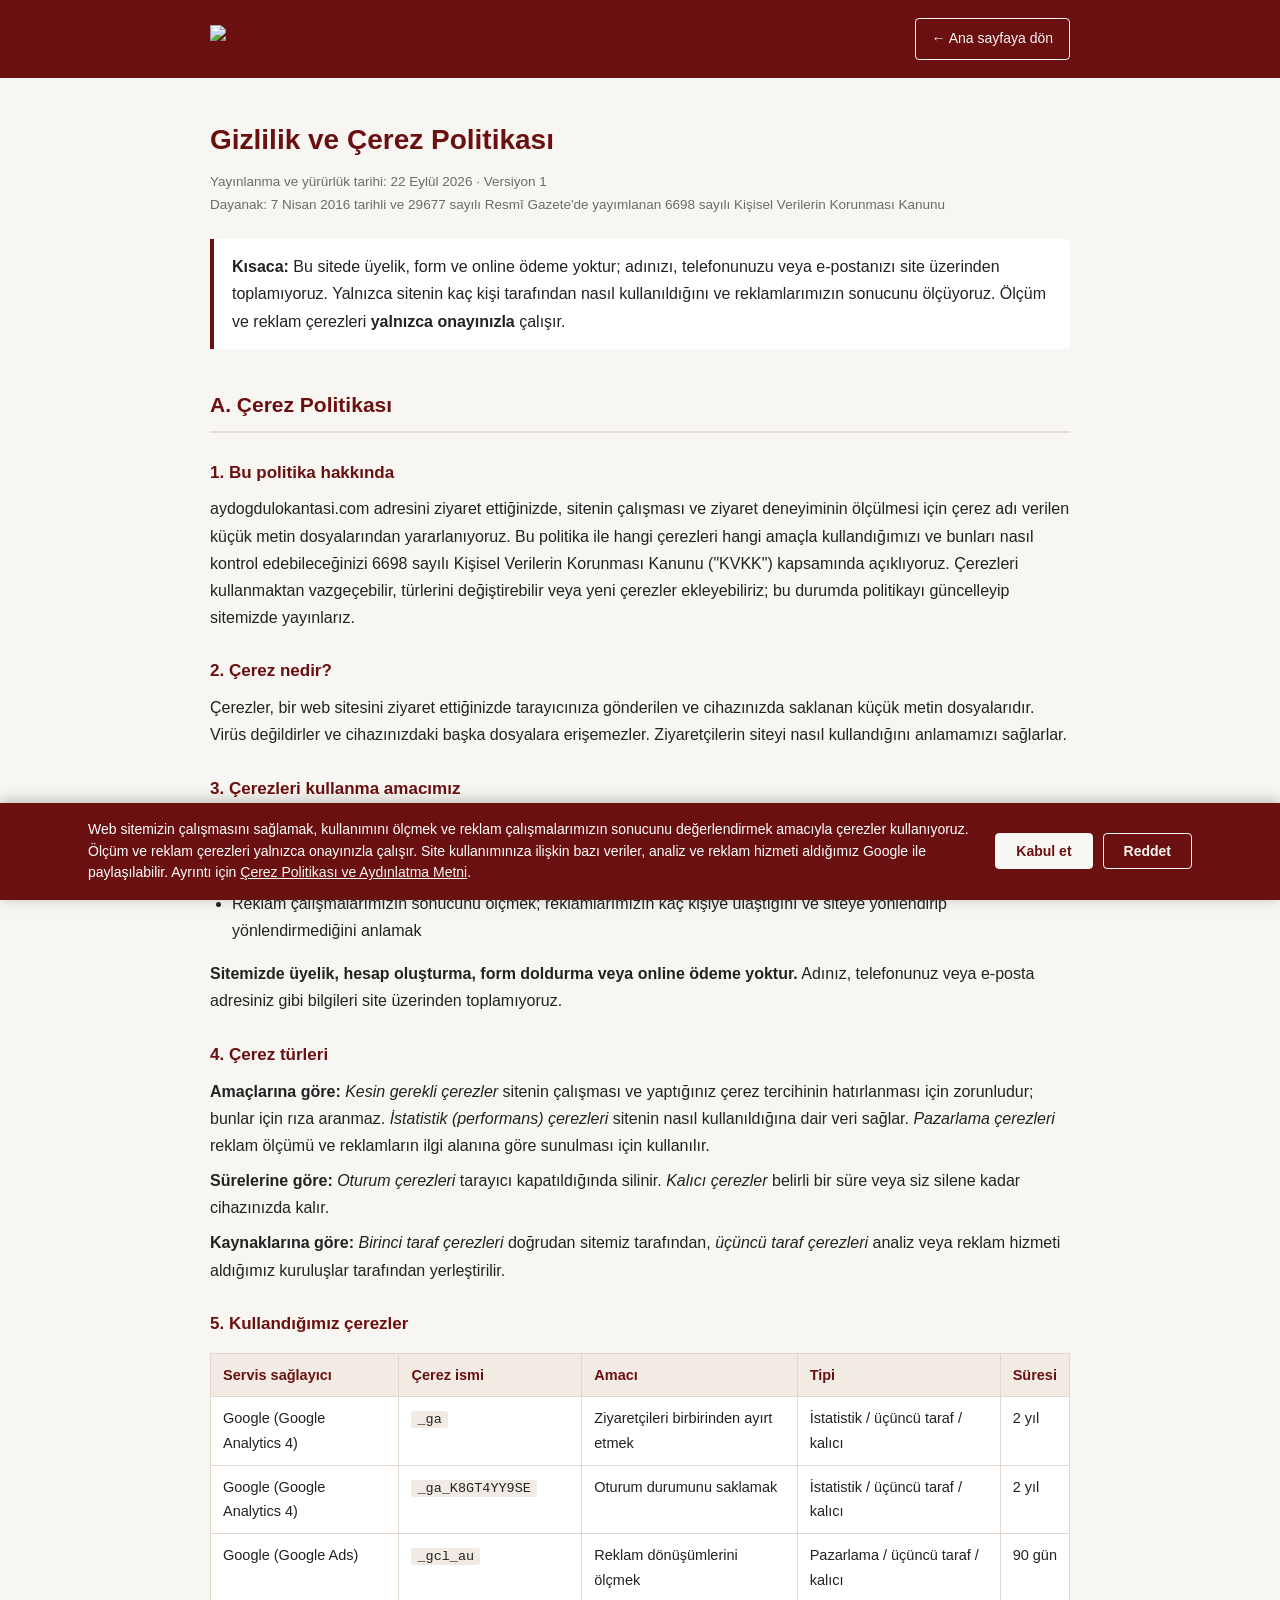
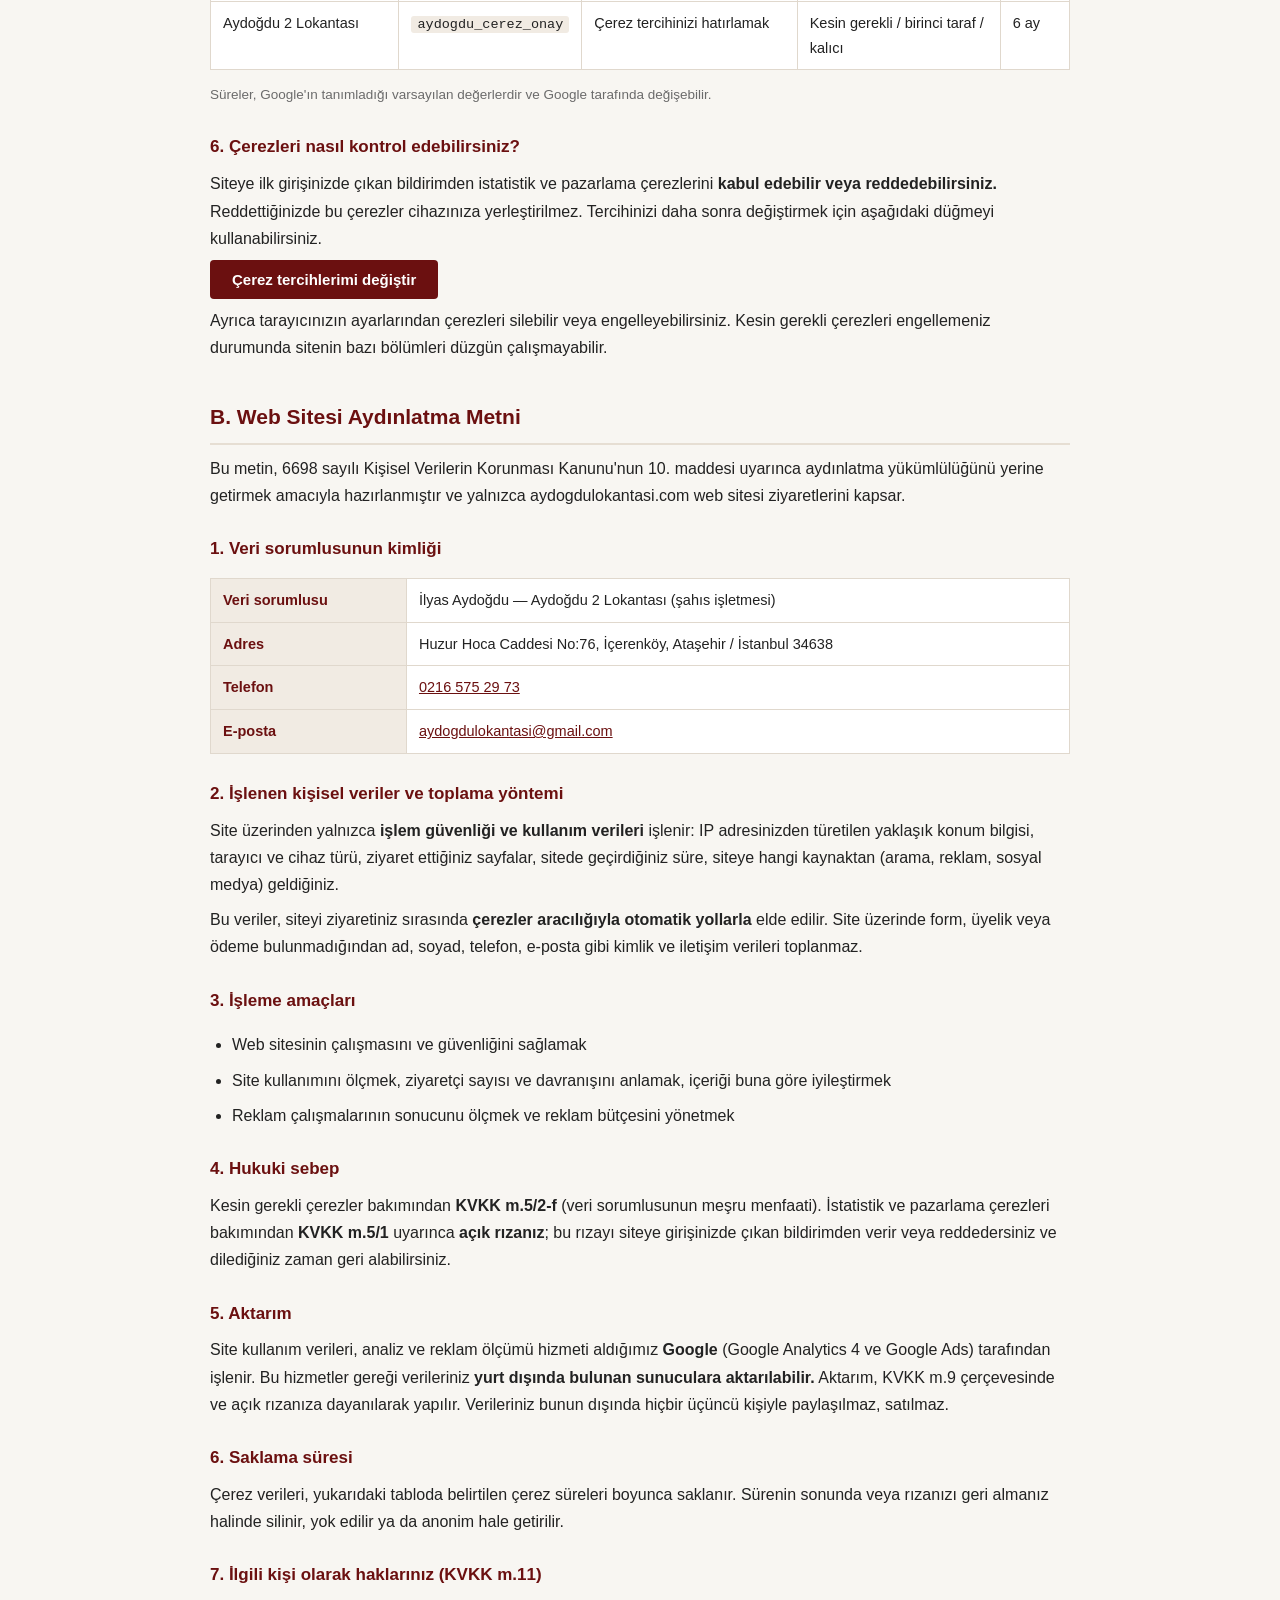
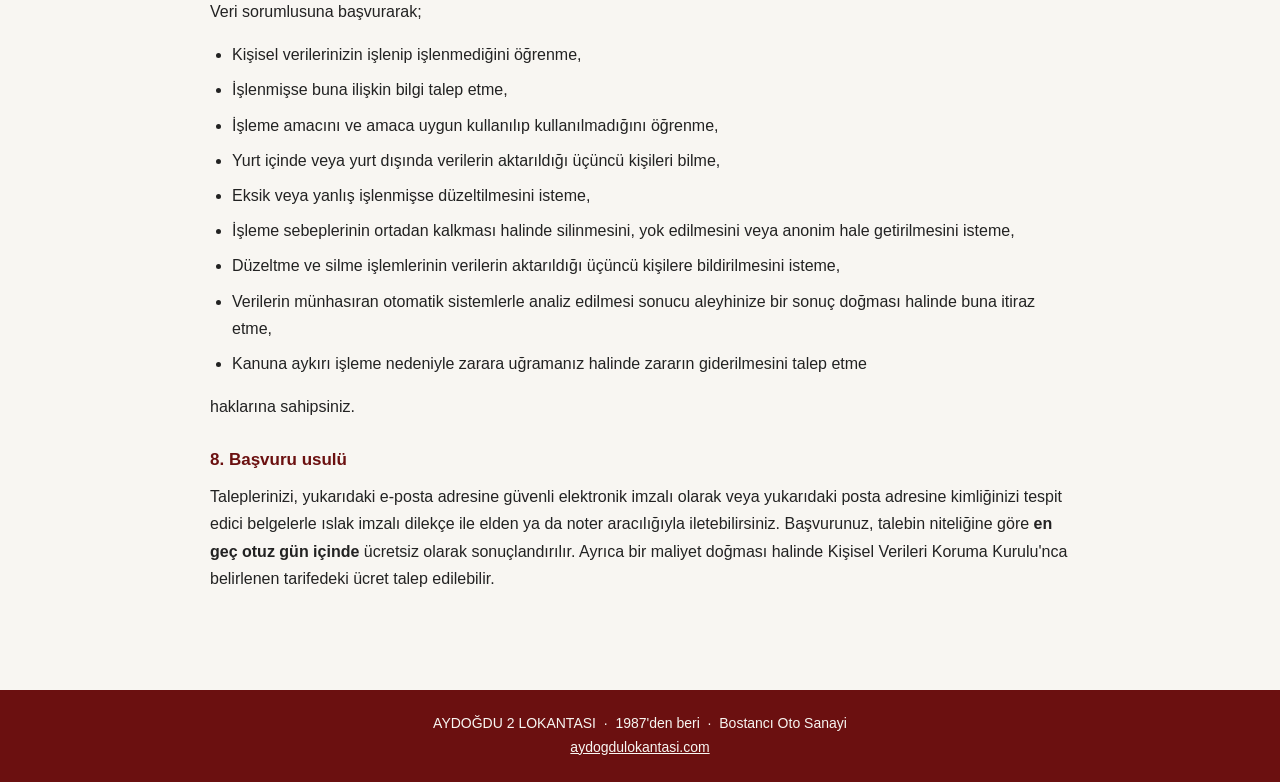
==== gizlilik.html @ 42e8e6c6 "Add files via upload" ====
<!DOCTYPE html>
<html lang="tr">
  <head>
    <!-- Google tag (gtag.js) + Consent Mode — onay gelmeden ölçüm/reklam depolaması KAPALI -->
    <script>
      window.dataLayer = window.dataLayer || [];
      function gtag(){dataLayer.push(arguments);}
      gtag('consent', 'default', {
        'ad_storage': 'denied',
        'ad_user_data': 'denied',
        'ad_personalization': 'denied',
        'analytics_storage': 'denied',
        'wait_for_update': 500
      });
      (function () {
        try {
          var m = document.cookie.match(/(?:^|;\s*)aydogdu_cerez_onay=([^;]*)/);
          if (m && decodeURIComponent(m[1]) === 'kabul') {
            gtag('consent', 'update', {
              'ad_storage': 'granted',
              'ad_user_data': 'granted',
              'ad_personalization': 'granted',
              'analytics_storage': 'granted'
            });
          }
        } catch (e) {}
      })();
      gtag('js', new Date());
      gtag('config', 'G-K8GT4YY9SE');
      gtag('config', 'AW-18216938698');
    </script>
    <script async src="https://www.googletagmanager.com/gtag/js?id=G-K8GT4YY9SE"></script>
    <meta charset="utf-8" />
    <meta name="viewport" content="width=device-width, initial-scale=1" />
    <link rel="icon" type="image/png" href="./assets/images/logo.png">
    <title>Gizlilik ve Çerez Politikası | AYDOĞDU LOKANTASI</title>
    <meta name="description" content="Aydoğdu 2 Lokantası web sitesi gizlilik, çerez politikası ve KVKK aydınlatma metni." />
    <meta name="robots" content="index, follow" />
    <style>
      :root{--bordo:#6B1010;--krem:#F8F6F2}
      *{box-sizing:border-box}
      body{margin:0;background:var(--krem);color:#222;
        font-family:-apple-system,BlinkMacSystemFont,"Segoe UI",Roboto,Arial,sans-serif;
        line-height:1.7;font-size:16px}
      header{background:var(--bordo);padding:18px 0}
      header .ic{max-width:900px;margin:0 auto;padding:0 20px;display:flex;align-items:center;
        justify-content:space-between;gap:16px;flex-wrap:wrap}
      header img{height:56px;width:auto}
      header a.geri{color:var(--krem);text-decoration:none;font-size:14px;border:1px solid var(--krem);
        border-radius:4px;padding:8px 16px}
      main{max-width:900px;margin:0 auto;padding:28px 20px 90px}
      h1{color:var(--bordo);font-size:28px;margin:10px 0 6px}
      h2{color:var(--bordo);font-size:21px;margin:38px 0 10px;border-bottom:2px solid #e6ded3;
        padding-bottom:8px}
      h3{color:var(--bordo);font-size:17px;margin:26px 0 6px}
      p,li{margin:8px 0}
      ul{padding-left:22px}
      a{color:var(--bordo)}
      .tarih{font-size:13.5px;color:#6b6b6b;margin-bottom:22px}
      .ozet{background:#fff;border-left:4px solid var(--bordo);padding:14px 18px;margin:22px 0;
        border-radius:0 4px 4px 0}
      .kucuk{font-size:13.5px;color:#6b6b6b}
      .tablo-sar{overflow-x:auto;margin:14px 0}
      table{border-collapse:collapse;width:100%;background:#fff;font-size:14.5px;min-width:520px}
      th,td{border:1px solid #e0d8cd;padding:9px 12px;text-align:left;vertical-align:top}
      th{background:#f1ebe3;color:var(--bordo);font-weight:600;white-space:nowrap}
      code{background:#f1ebe3;padding:1px 6px;border-radius:3px;font-size:13.5px}
      .tercih-btn{background:var(--bordo);color:#fff;border:0;border-radius:4px;padding:11px 22px;
        font-size:15px;font-weight:600;cursor:pointer}
      footer{background:var(--bordo);color:var(--krem);text-align:center;padding:22px 20px;font-size:14px}
      footer a{color:var(--krem)}
    </style>
  </head>
  <body>
    <header>
      <div class="ic">
        <a href="./index.html"><img src="./assets/images/logo.png" alt="AYDOĞDU LOKANTASI"></a>
        <a class="geri" href="./index.html">&larr; Ana sayfaya dön</a>
      </div>
    </header>
    <main>

      <h1>Gizlilik ve Çerez Politikası</h1>
      <p class="tarih">Yayınlanma ve yürürlük tarihi: 22 Eylül 2026 · Versiyon 1<br>
      Dayanak: 7 Nisan 2016 tarihli ve 29677 sayılı Resmî Gazete'de yayımlanan 6698 sayılı Kişisel Verilerin Korunması Kanunu</p>

      <div class="ozet">
        <b>Kısaca:</b> Bu sitede üyelik, form ve online ödeme yoktur; adınızı, telefonunuzu veya
        e-postanızı site üzerinden toplamıyoruz. Yalnızca sitenin kaç kişi tarafından nasıl kullanıldığını
        ve reklamlarımızın sonucunu ölçüyoruz. Ölçüm ve reklam çerezleri <b>yalnızca onayınızla</b> çalışır.
      </div>

      <h2>A. Çerez Politikası</h2>

      <h3>1. Bu politika hakkında</h3>
      <p>aydogdulokantasi.com adresini ziyaret ettiğinizde, sitenin çalışması ve ziyaret deneyiminin
      ölçülmesi için çerez adı verilen küçük metin dosyalarından yararlanıyoruz. Bu politika ile hangi
      çerezleri hangi amaçla kullandığımızı ve bunları nasıl kontrol edebileceğinizi 6698 sayılı Kişisel
      Verilerin Korunması Kanunu ("KVKK") kapsamında açıklıyoruz. Çerezleri kullanmaktan vazgeçebilir,
      türlerini değiştirebilir veya yeni çerezler ekleyebiliriz; bu durumda politikayı güncelleyip
      sitemizde yayınlarız.</p>

      <h3>2. Çerez nedir?</h3>
      <p>Çerezler, bir web sitesini ziyaret ettiğinizde tarayıcınıza gönderilen ve cihazınızda saklanan
      küçük metin dosyalarıdır. Virüs değildirler ve cihazınızdaki başka dosyalara erişemezler.
      Ziyaretçilerin siteyi nasıl kullandığını anlamamızı sağlarlar.</p>

      <h3>3. Çerezleri kullanma amacımız</h3>
      <ul>
        <li>Sitenin temel işlevlerinin çalışmasını sağlamak</li>
        <li>Siteyi kaç kişinin ziyaret ettiğini, hangi sayfaların görüntülendiğini ve ziyaretçilerin
            siteye nereden geldiğini ölçmek</li>
        <li>Reklam çalışmalarımızın sonucunu ölçmek; reklamlarımızın kaç kişiye ulaştığını ve siteye
            yönlendirip yönlendirmediğini anlamak</li>
      </ul>
      <p><b>Sitemizde üyelik, hesap oluşturma, form doldurma veya online ödeme yoktur.</b> Adınız,
      telefonunuz veya e-posta adresiniz gibi bilgileri site üzerinden toplamıyoruz.</p>

      <h3>4. Çerez türleri</h3>
      <p><b>Amaçlarına göre:</b> <i>Kesin gerekli çerezler</i> sitenin çalışması ve yaptığınız çerez
      tercihinin hatırlanması için zorunludur; bunlar için rıza aranmaz. <i>İstatistik (performans)
      çerezleri</i> sitenin nasıl kullanıldığına dair veri sağlar. <i>Pazarlama çerezleri</i> reklam ölçümü
      ve reklamların ilgi alanına göre sunulması için kullanılır.</p>
      <p><b>Sürelerine göre:</b> <i>Oturum çerezleri</i> tarayıcı kapatıldığında silinir. <i>Kalıcı
      çerezler</i> belirli bir süre veya siz silene kadar cihazınızda kalır.</p>
      <p><b>Kaynaklarına göre:</b> <i>Birinci taraf çerezleri</i> doğrudan sitemiz tarafından,
      <i>üçüncü taraf çerezleri</i> analiz veya reklam hizmeti aldığımız kuruluşlar tarafından yerleştirilir.</p>

      <h3>5. Kullandığımız çerezler</h3>
      <div class="tablo-sar">
      <table>
        <thead><tr><th>Servis sağlayıcı</th><th>Çerez ismi</th><th>Amacı</th><th>Tipi</th><th>Süresi</th></tr></thead>
        <tbody>
          <tr><td>Google (Google Analytics 4)</td><td><code>_ga</code></td><td>Ziyaretçileri birbirinden ayırt etmek</td><td>İstatistik / üçüncü taraf / kalıcı</td><td>2 yıl</td></tr>
          <tr><td>Google (Google Analytics 4)</td><td><code>_ga_K8GT4YY9SE</code></td><td>Oturum durumunu saklamak</td><td>İstatistik / üçüncü taraf / kalıcı</td><td>2 yıl</td></tr>
          <tr><td>Google (Google Ads)</td><td><code>_gcl_au</code></td><td>Reklam dönüşümlerini ölçmek</td><td>Pazarlama / üçüncü taraf / kalıcı</td><td>90 gün</td></tr>
          <tr><td>Aydoğdu 2 Lokantası</td><td><code>aydogdu_cerez_onay</code></td><td>Çerez tercihinizi hatırlamak</td><td>Kesin gerekli / birinci taraf / kalıcı</td><td>6 ay</td></tr>
        </tbody>
      </table>
      </div>
      <p class="kucuk">Süreler, Google'ın tanımladığı varsayılan değerlerdir ve Google tarafında değişebilir.</p>

      <h3>6. Çerezleri nasıl kontrol edebilirsiniz?</h3>
      <p>Siteye ilk girişinizde çıkan bildirimden istatistik ve pazarlama çerezlerini <b>kabul edebilir veya
      reddedebilirsiniz.</b> Reddettiğinizde bu çerezler cihazınıza yerleştirilmez. Tercihinizi daha sonra
      değiştirmek için aşağıdaki düğmeyi kullanabilirsiniz.</p>
      <p><button type="button" class="tercih-btn" onclick="if(window.cerezTercihiSifirla){cerezTercihiSifirla();}">Çerez tercihlerimi değiştir</button></p>
      <p>Ayrıca tarayıcınızın ayarlarından çerezleri silebilir veya engelleyebilirsiniz. Kesin gerekli
      çerezleri engellemeniz durumunda sitenin bazı bölümleri düzgün çalışmayabilir.</p>

      <h2>B. Web Sitesi Aydınlatma Metni</h2>
      <p>Bu metin, 6698 sayılı Kişisel Verilerin Korunması Kanunu'nun 10. maddesi uyarınca aydınlatma
      yükümlülüğünü yerine getirmek amacıyla hazırlanmıştır ve yalnızca aydogdulokantasi.com web sitesi
      ziyaretlerini kapsar.</p>

      <h3>1. Veri sorumlusunun kimliği</h3>
      <div class="tablo-sar">
      <table>
        <tbody>
          <tr><th>Veri sorumlusu</th><td>İlyas Aydoğdu — Aydoğdu 2 Lokantası (şahıs işletmesi)</td></tr>
          <tr><th>Adres</th><td>Huzur Hoca Caddesi No:76, İçerenköy, Ataşehir / İstanbul 34638</td></tr>
          <tr><th>Telefon</th><td><a href="tel:+902165752973">0216 575 29 73</a></td></tr>
          <tr><th>E-posta</th><td><a href="mailto:aydogdulokantasi@gmail.com">aydogdulokantasi@gmail.com</a></td></tr>
        </tbody>
      </table>
      </div>

      <h3>2. İşlenen kişisel veriler ve toplama yöntemi</h3>
      <p>Site üzerinden yalnızca <b>işlem güvenliği ve kullanım verileri</b> işlenir: IP adresinizden
      türetilen yaklaşık konum bilgisi, tarayıcı ve cihaz türü, ziyaret ettiğiniz sayfalar, sitede
      geçirdiğiniz süre, siteye hangi kaynaktan (arama, reklam, sosyal medya) geldiğiniz.</p>
      <p>Bu veriler, siteyi ziyaretiniz sırasında <b>çerezler aracılığıyla otomatik yollarla</b> elde edilir.
      Site üzerinde form, üyelik veya ödeme bulunmadığından ad, soyad, telefon, e-posta gibi kimlik ve
      iletişim verileri toplanmaz.</p>

      <h3>3. İşleme amaçları</h3>
      <ul>
        <li>Web sitesinin çalışmasını ve güvenliğini sağlamak</li>
        <li>Site kullanımını ölçmek, ziyaretçi sayısı ve davranışını anlamak, içeriği buna göre iyileştirmek</li>
        <li>Reklam çalışmalarının sonucunu ölçmek ve reklam bütçesini yönetmek</li>
      </ul>

      <h3>4. Hukuki sebep</h3>
      <p>Kesin gerekli çerezler bakımından <b>KVKK m.5/2-f</b> (veri sorumlusunun meşru menfaati).
      İstatistik ve pazarlama çerezleri bakımından <b>KVKK m.5/1</b> uyarınca <b>açık rızanız</b>; bu rızayı
      siteye girişinizde çıkan bildirimden verir veya reddedersiniz ve dilediğiniz zaman geri alabilirsiniz.</p>

      <h3>5. Aktarım</h3>
      <p>Site kullanım verileri, analiz ve reklam ölçümü hizmeti aldığımız <b>Google</b> (Google Analytics 4
      ve Google Ads) tarafından işlenir. Bu hizmetler gereği verileriniz <b>yurt dışında bulunan sunuculara
      aktarılabilir.</b> Aktarım, KVKK m.9 çerçevesinde ve açık rızanıza dayanılarak yapılır. Verileriniz
      bunun dışında hiçbir üçüncü kişiyle paylaşılmaz, satılmaz.</p>

      <h3>6. Saklama süresi</h3>
      <p>Çerez verileri, yukarıdaki tabloda belirtilen çerez süreleri boyunca saklanır. Sürenin sonunda
      veya rızanızı geri almanız halinde silinir, yok edilir ya da anonim hale getirilir.</p>

      <h3>7. İlgili kişi olarak haklarınız (KVKK m.11)</h3>
      <p>Veri sorumlusuna başvurarak;</p>
      <ul>
        <li>Kişisel verilerinizin işlenip işlenmediğini öğrenme,</li>
        <li>İşlenmişse buna ilişkin bilgi talep etme,</li>
        <li>İşleme amacını ve amaca uygun kullanılıp kullanılmadığını öğrenme,</li>
        <li>Yurt içinde veya yurt dışında verilerin aktarıldığı üçüncü kişileri bilme,</li>
        <li>Eksik veya yanlış işlenmişse düzeltilmesini isteme,</li>
        <li>İşleme sebeplerinin ortadan kalkması halinde silinmesini, yok edilmesini veya anonim hale
            getirilmesini isteme,</li>
        <li>Düzeltme ve silme işlemlerinin verilerin aktarıldığı üçüncü kişilere bildirilmesini isteme,</li>
        <li>Verilerin münhasıran otomatik sistemlerle analiz edilmesi sonucu aleyhinize bir sonuç doğması
            halinde buna itiraz etme,</li>
        <li>Kanuna aykırı işleme nedeniyle zarara uğramanız halinde zararın giderilmesini talep etme</li>
      </ul>
      <p>haklarına sahipsiniz.</p>

      <h3>8. Başvuru usulü</h3>
      <p>Taleplerinizi, yukarıdaki e-posta adresine güvenli elektronik imzalı olarak veya yukarıdaki posta
      adresine kimliğinizi tespit edici belgelerle ıslak imzalı dilekçe ile elden ya da noter aracılığıyla
      iletebilirsiniz. Başvurunuz, talebin niteliğine göre <b>en geç otuz gün içinde</b> ücretsiz olarak
      sonuçlandırılır. Ayrıca bir maliyet doğması halinde Kişisel Verileri Koruma Kurulu'nca belirlenen
      tarifedeki ücret talep edilebilir.</p>
    </main>
    <footer>
      <p style="margin:0">AYDOĞDU 2 LOKANTASI &nbsp;·&nbsp; 1987'den beri &nbsp;·&nbsp; Bostancı Oto Sanayi<br>
      <a href="./index.html">aydogdulokantasi.com</a></p>
    </footer>
    <!-- Çerez bildirimi bandı -->
    <div id="cerez-bant" role="dialog" aria-live="polite" aria-label="Çerez bildirimi" hidden>
      <div class="cerez-ic">
        <p class="cerez-metin">
          Web sitemizin çalışmasını sağlamak, kullanımını ölçmek ve reklam çalışmalarımızın sonucunu
          değerlendirmek amacıyla çerezler kullanıyoruz. Ölçüm ve reklam çerezleri yalnızca onayınızla
          çalışır. Site kullanımınıza ilişkin bazı veriler, analiz ve reklam hizmeti aldığımız Google ile
          paylaşılabilir. Ayrıntı için <a href="#">Çerez Politikası ve Aydınlatma Metni</a>.
        </p>
        <div class="cerez-dugmeler">
          <button type="button" id="cerez-kabul" class="cerez-btn cerez-btn-kabul">Kabul et</button>
          <button type="button" id="cerez-ret" class="cerez-btn cerez-btn-ret">Reddet</button>
        </div>
      </div>
    </div>
    <style>
      #cerez-bant{position:fixed;left:0;right:0;bottom:0;z-index:9999;background:#6B1010;color:#fff;
        box-shadow:0 -2px 14px rgba(0,0,0,.25);font-size:14px;line-height:1.55}
      #cerez-bant .cerez-ic{max-width:1140px;margin:0 auto;padding:16px 18px;display:flex;gap:18px;
        align-items:center;flex-wrap:wrap}
      #cerez-bant .cerez-metin{margin:0;flex:1 1 420px}
      #cerez-bant a{color:#F8F6F2;text-decoration:underline}
      #cerez-bant .cerez-dugmeler{display:flex;gap:10px;flex:0 0 auto}
      #cerez-bant .cerez-btn{border:1px solid #F8F6F2;border-radius:4px;padding:9px 20px;font-size:14px;
        font-weight:600;cursor:pointer;white-space:nowrap}
      #cerez-bant .cerez-btn-kabul{background:#F8F6F2;color:#6B1010}
      #cerez-bant .cerez-btn-ret{background:transparent;color:#F8F6F2}
      @media (max-width:575px){#cerez-bant .cerez-dugmeler{width:100%}#cerez-bant .cerez-btn{flex:1}}
    </style>
    <script>
      (function () {
        var AD = 'aydogdu_cerez_onay', GUN = 180;
        function oku() {
          var m = document.cookie.match(/(?:^|;\s*)aydogdu_cerez_onay=([^;]*)/);
          return m ? decodeURIComponent(m[1]) : null;
        }
        function yaz(v) {
          var d = new Date(); d.setTime(d.getTime() + GUN * 864e5);
          document.cookie = AD + '=' + encodeURIComponent(v) + '; expires=' + d.toUTCString() +
            '; path=/; SameSite=Lax';
        }
        var bant = document.getElementById('cerez-bant');
        if (!bant) return;
        if (!oku()) bant.hidden = false;
        var kabul = document.getElementById('cerez-kabul');
        var ret = document.getElementById('cerez-ret');
        if (kabul) kabul.addEventListener('click', function () {
          yaz('kabul');
          if (typeof gtag === 'function') {
            gtag('consent', 'update', {
              'ad_storage': 'granted', 'ad_user_data': 'granted',
              'ad_personalization': 'granted', 'analytics_storage': 'granted'
            });
          }
          bant.hidden = true;
        });
        if (ret) ret.addEventListener('click', function () { yaz('ret'); bant.hidden = true; });
        window.cerezTercihiSifirla = function () {
          document.cookie = AD + '=; expires=Thu, 01 Jan 1970 00:00:00 GMT; path=/';
          location.reload();
        };
      })();
    </script>
  </body>
</html>
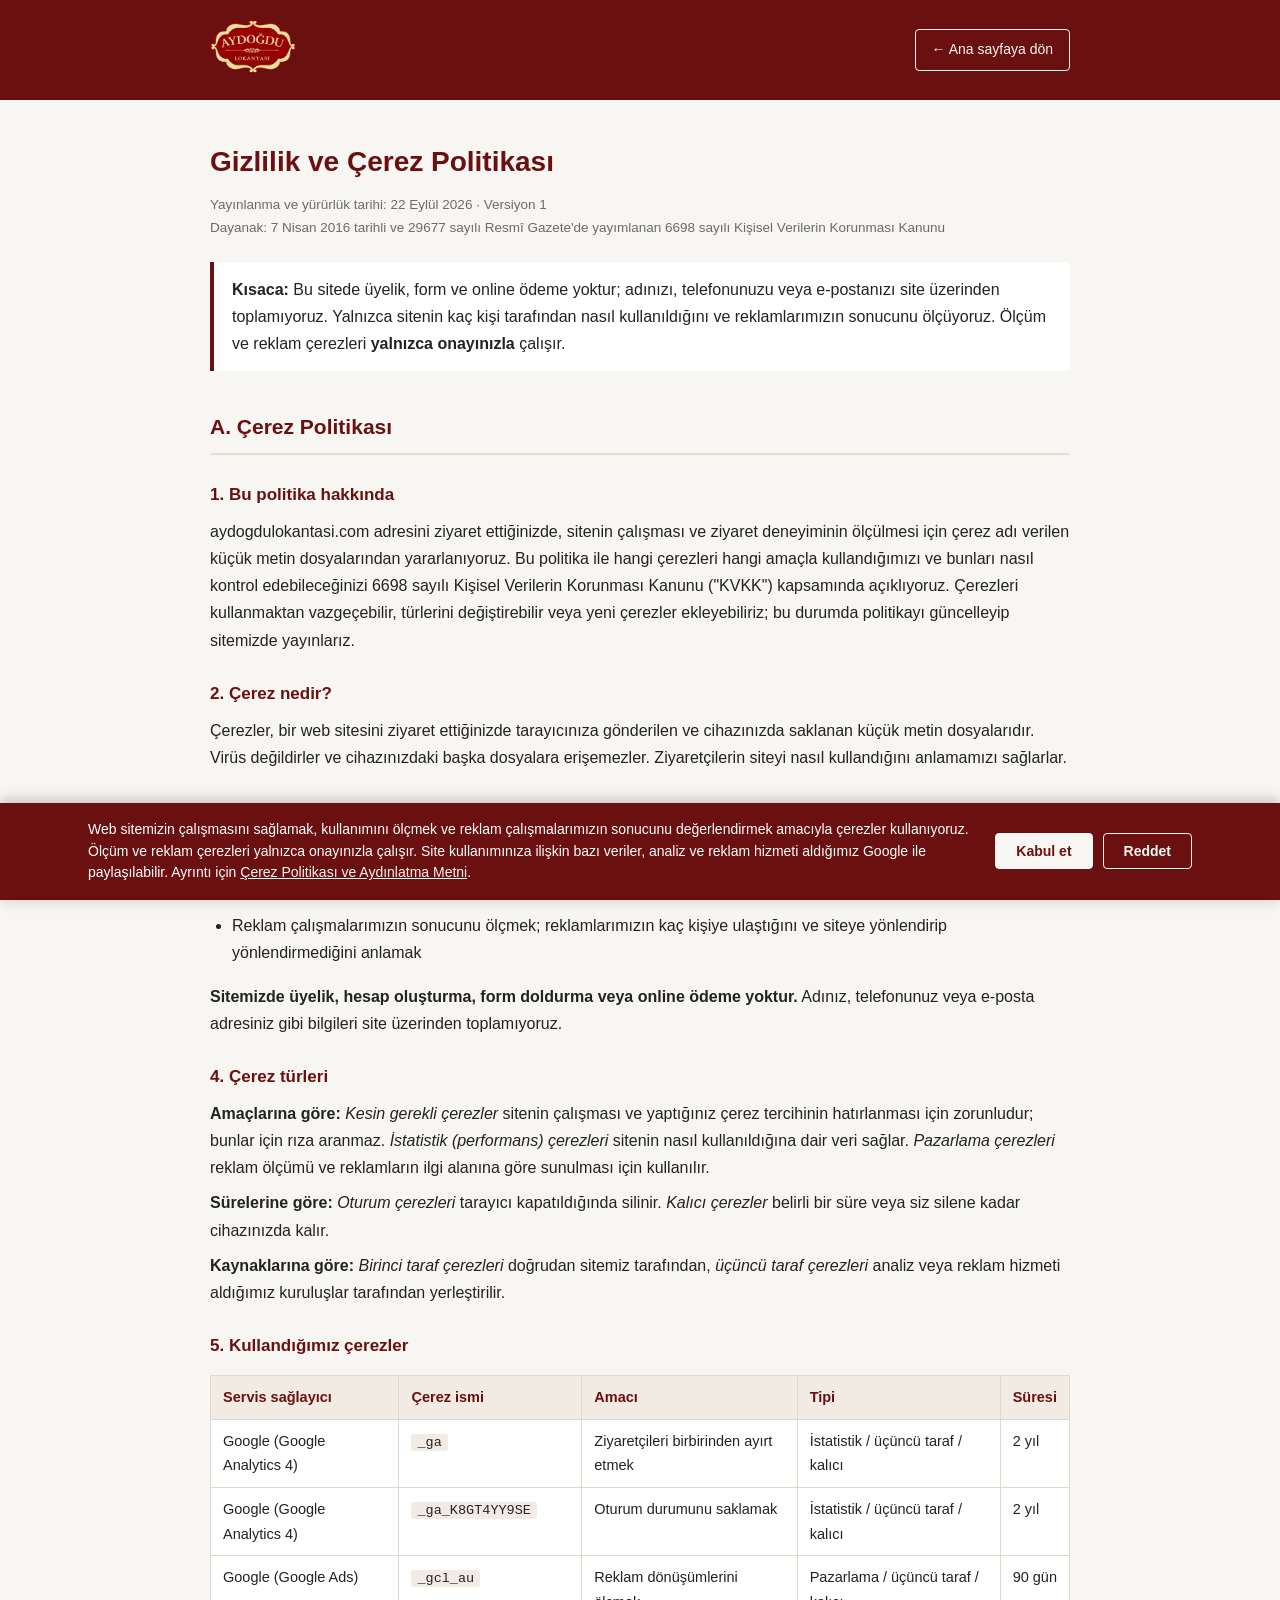
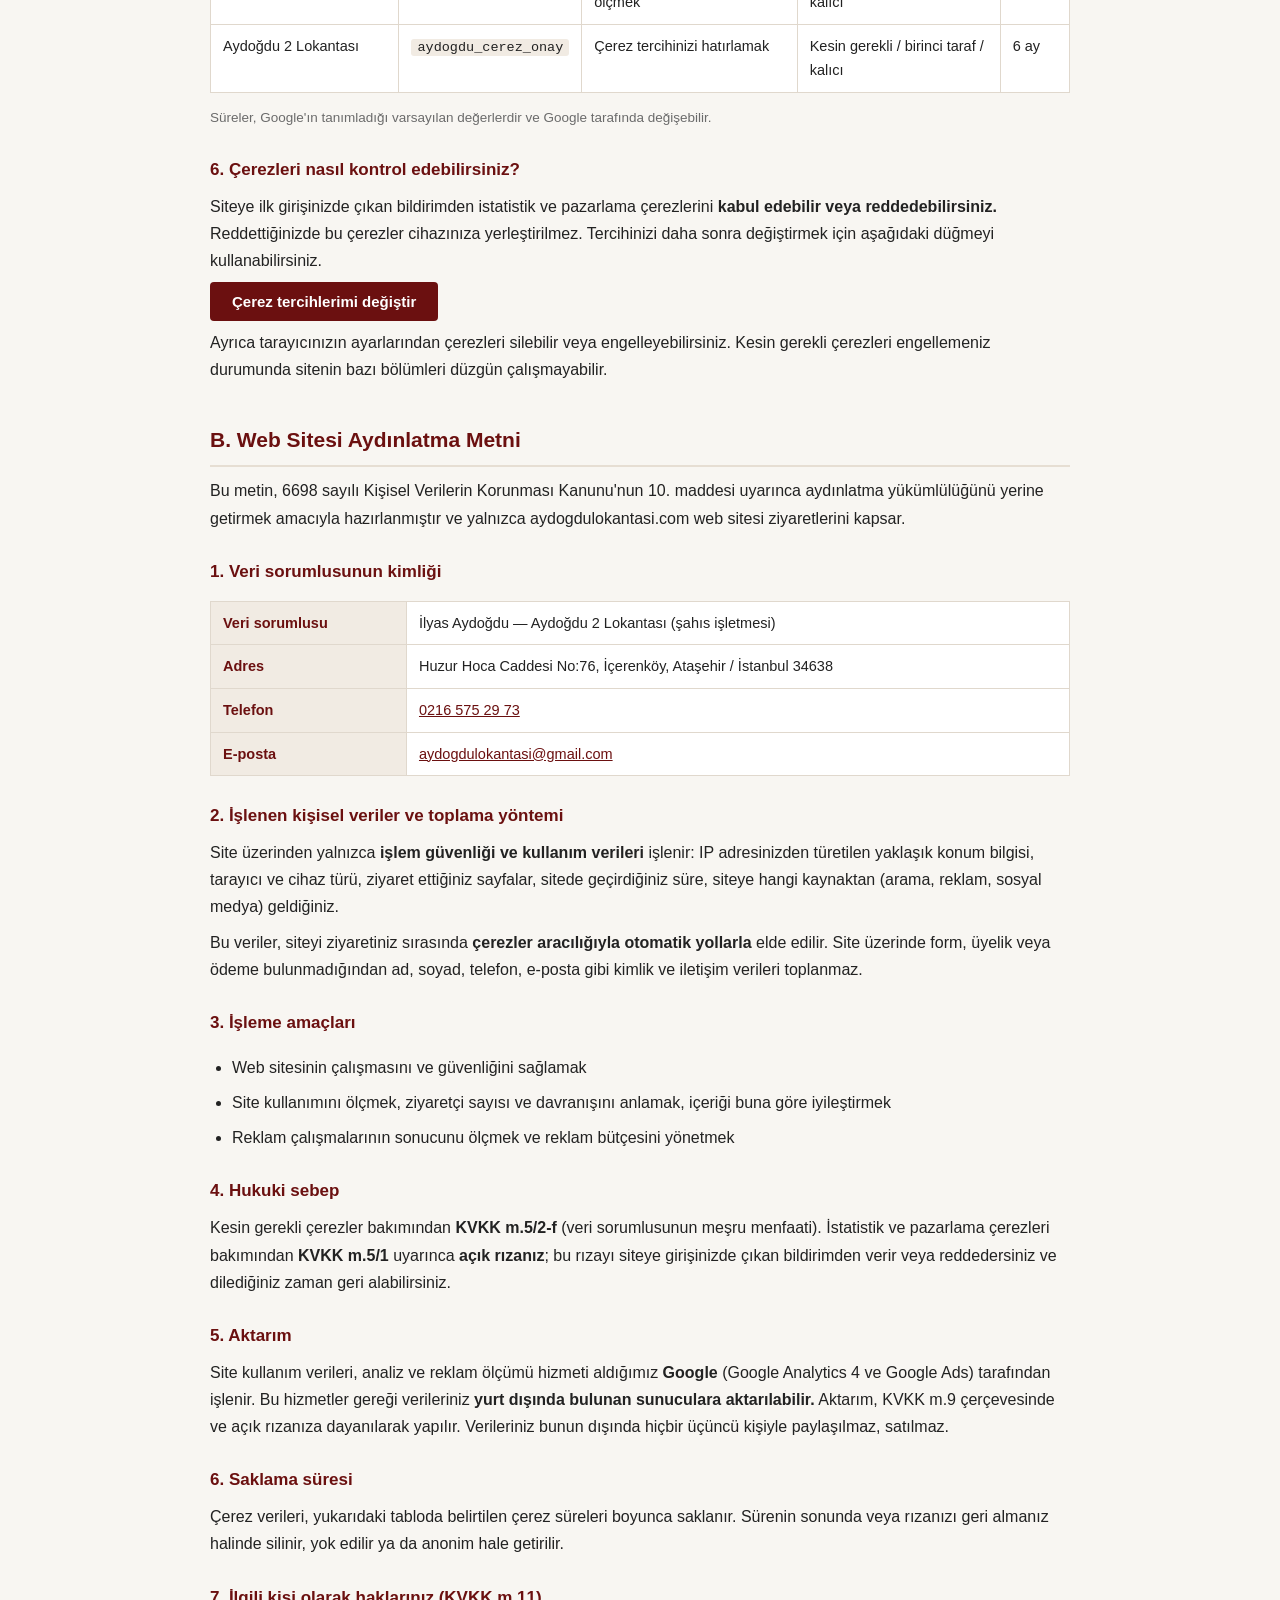
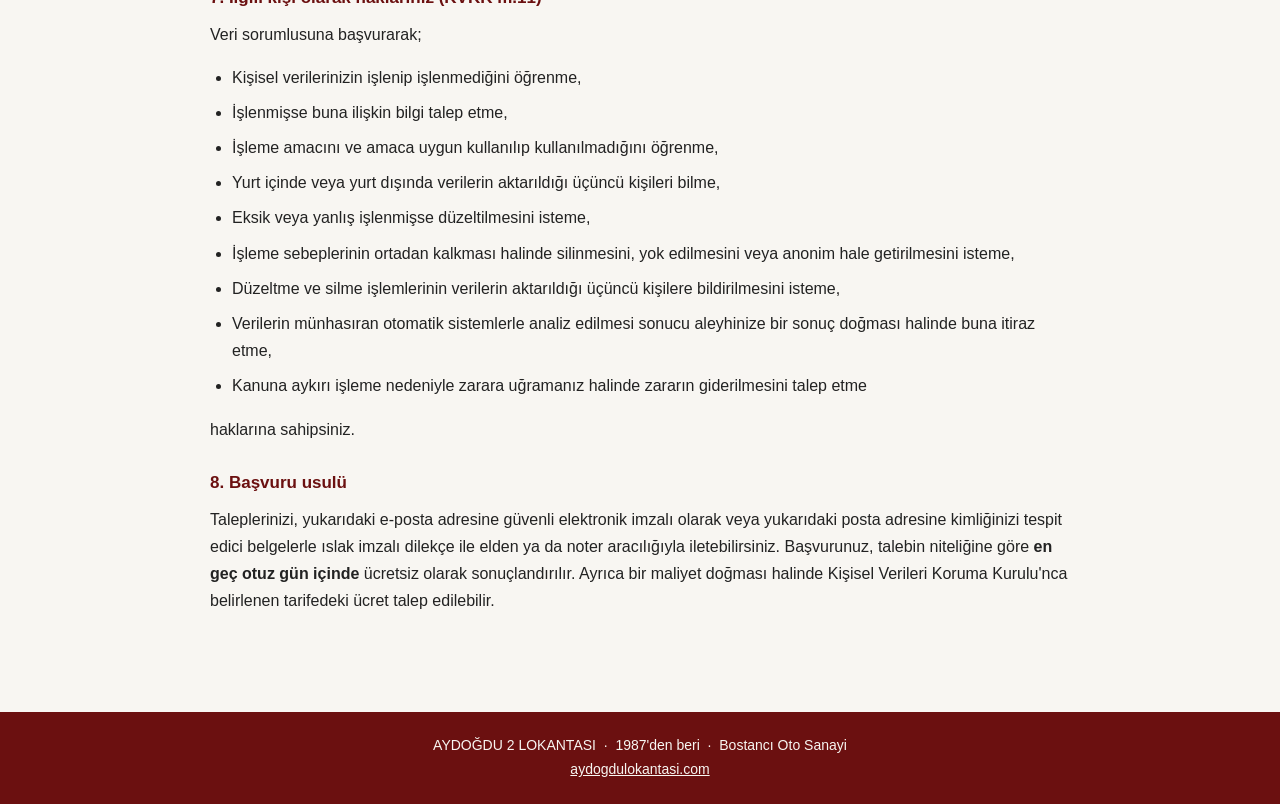
==== commit b26094d5: "Add files via upload Hız + içerik: hero kısa metin, Hikâyemiz bölümü, açılış ekranı kaldırıldı, WebP" ====
--- a/gizlilik.html
+++ b/gizlilik.html
@@ -32,7 +32,7 @@
     <script async src="https://www.googletagmanager.com/gtag/js?id=G-K8GT4YY9SE"></script>
     <meta charset="utf-8" />
     <meta name="viewport" content="width=device-width, initial-scale=1" />
-    <link rel="icon" type="image/png" href="./assets/images/logo.png">
+    <link rel="icon" type="image/png" href="./assets/images/favicon-32.png">
     <title>Gizlilik ve Çerez Politikası | AYDOĞDU LOKANTASI</title>
     <meta name="description" content="Aydoğdu 2 Lokantası web sitesi gizlilik, çerez politikası ve KVKK aydınlatma metni." />
     <meta name="robots" content="index, follow" />
@@ -74,7 +74,7 @@
   <body>
     <header>
       <div class="ic">
-        <a href="./index.html"><img src="./assets/images/logo.png" alt="AYDOĞDU LOKANTASI"></a>
+        <a href="./index.html"><img src="./assets/images/logo.webp" alt="AYDOĞDU LOKANTASI" width="240" height="156"></a>
         <a class="geri" href="./index.html">&larr; Ana sayfaya dön</a>
       </div>
     </header>
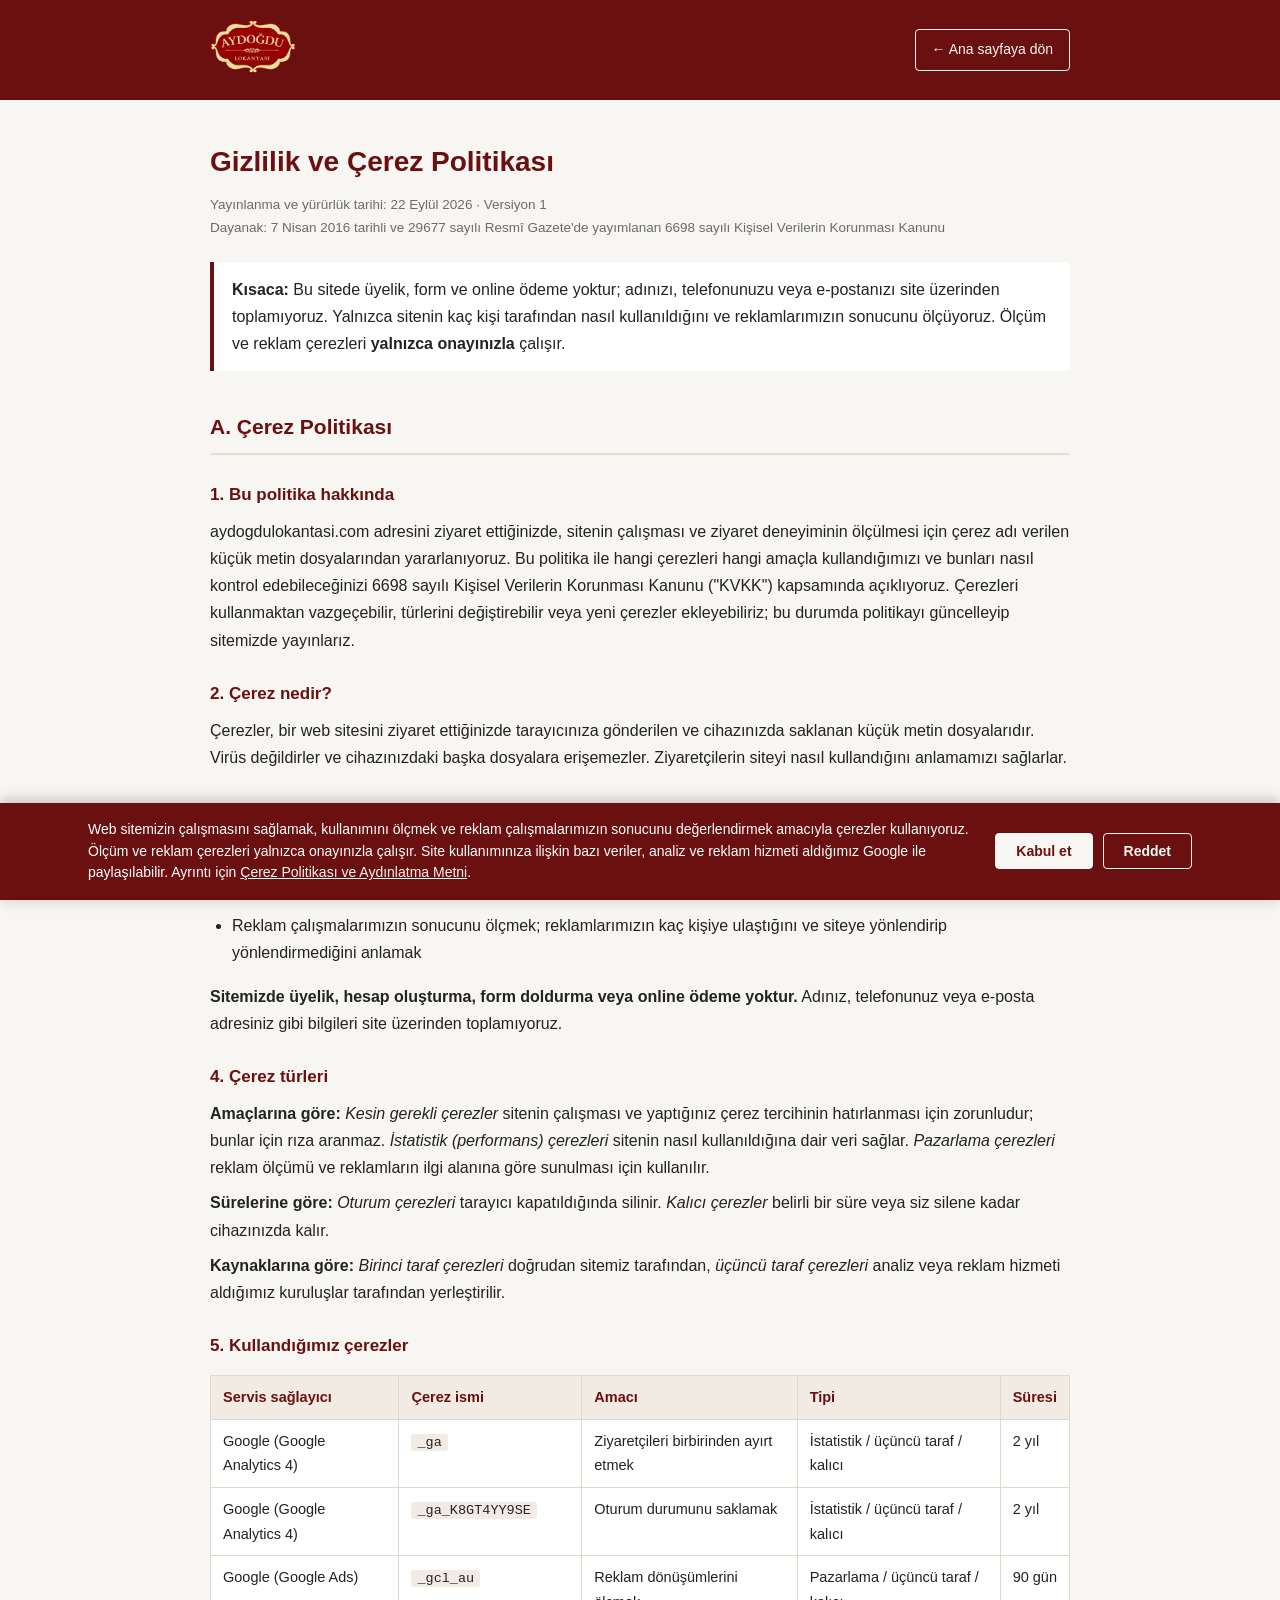
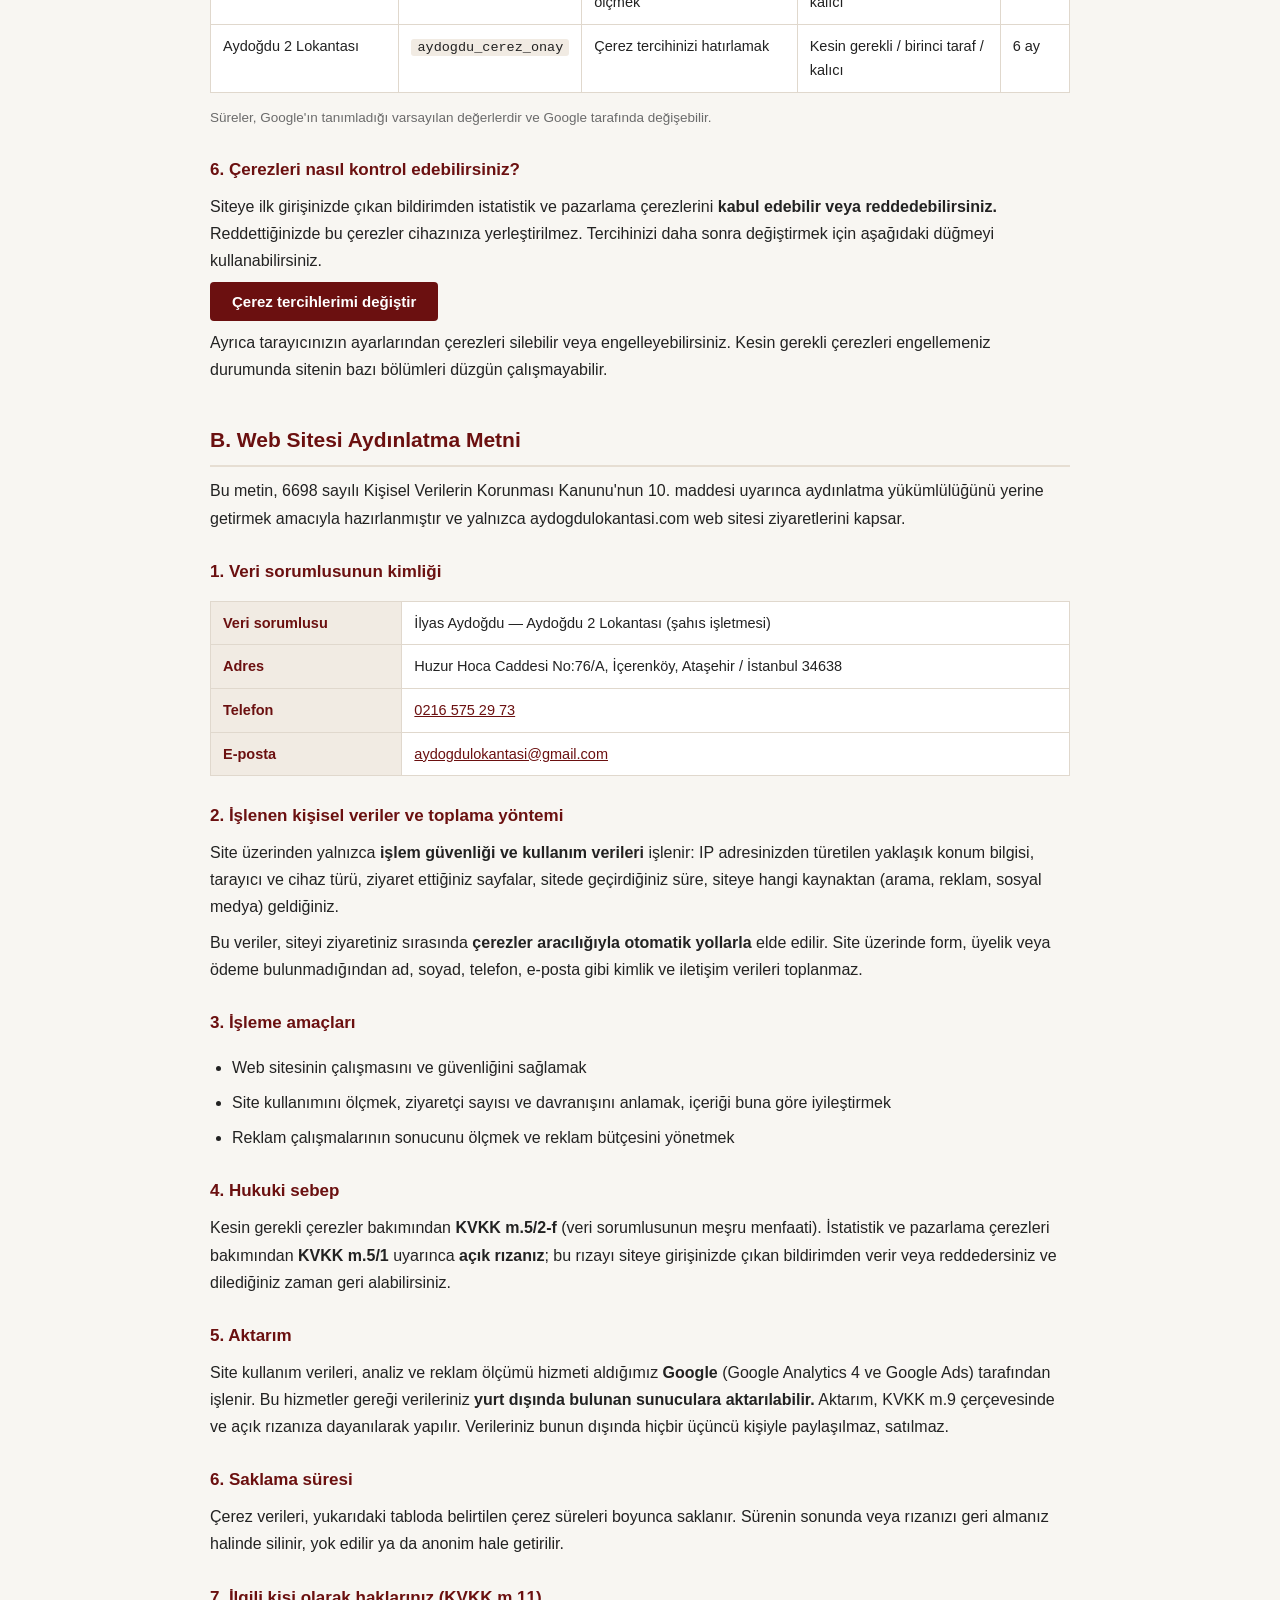
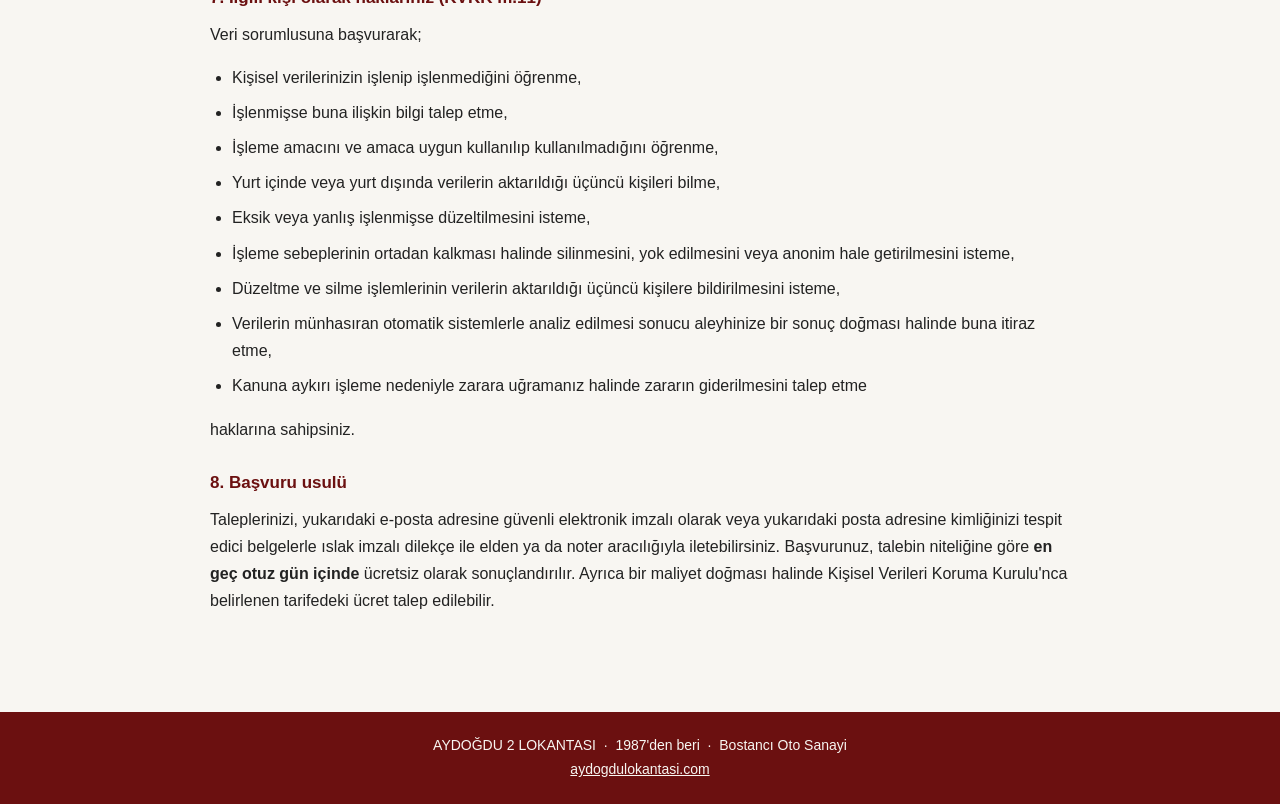
==== commit 986b1843: "Add files via upload Yol tarifi/ara butonları, Cumartesi bandı, yapılandırılmış veri, OG, robots/sit" ====
--- a/gizlilik.html
+++ b/gizlilik.html
@@ -158,7 +158,7 @@
       <table>
         <tbody>
           <tr><th>Veri sorumlusu</th><td>İlyas Aydoğdu — Aydoğdu 2 Lokantası (şahıs işletmesi)</td></tr>
-          <tr><th>Adres</th><td>Huzur Hoca Caddesi No:76, İçerenköy, Ataşehir / İstanbul 34638</td></tr>
+          <tr><th>Adres</th><td>Huzur Hoca Caddesi No:76/A, İçerenköy, Ataşehir / İstanbul 34638</td></tr>
           <tr><th>Telefon</th><td><a href="tel:+902165752973">0216 575 29 73</a></td></tr>
           <tr><th>E-posta</th><td><a href="mailto:aydogdulokantasi@gmail.com">aydogdulokantasi@gmail.com</a></td></tr>
         </tbody>
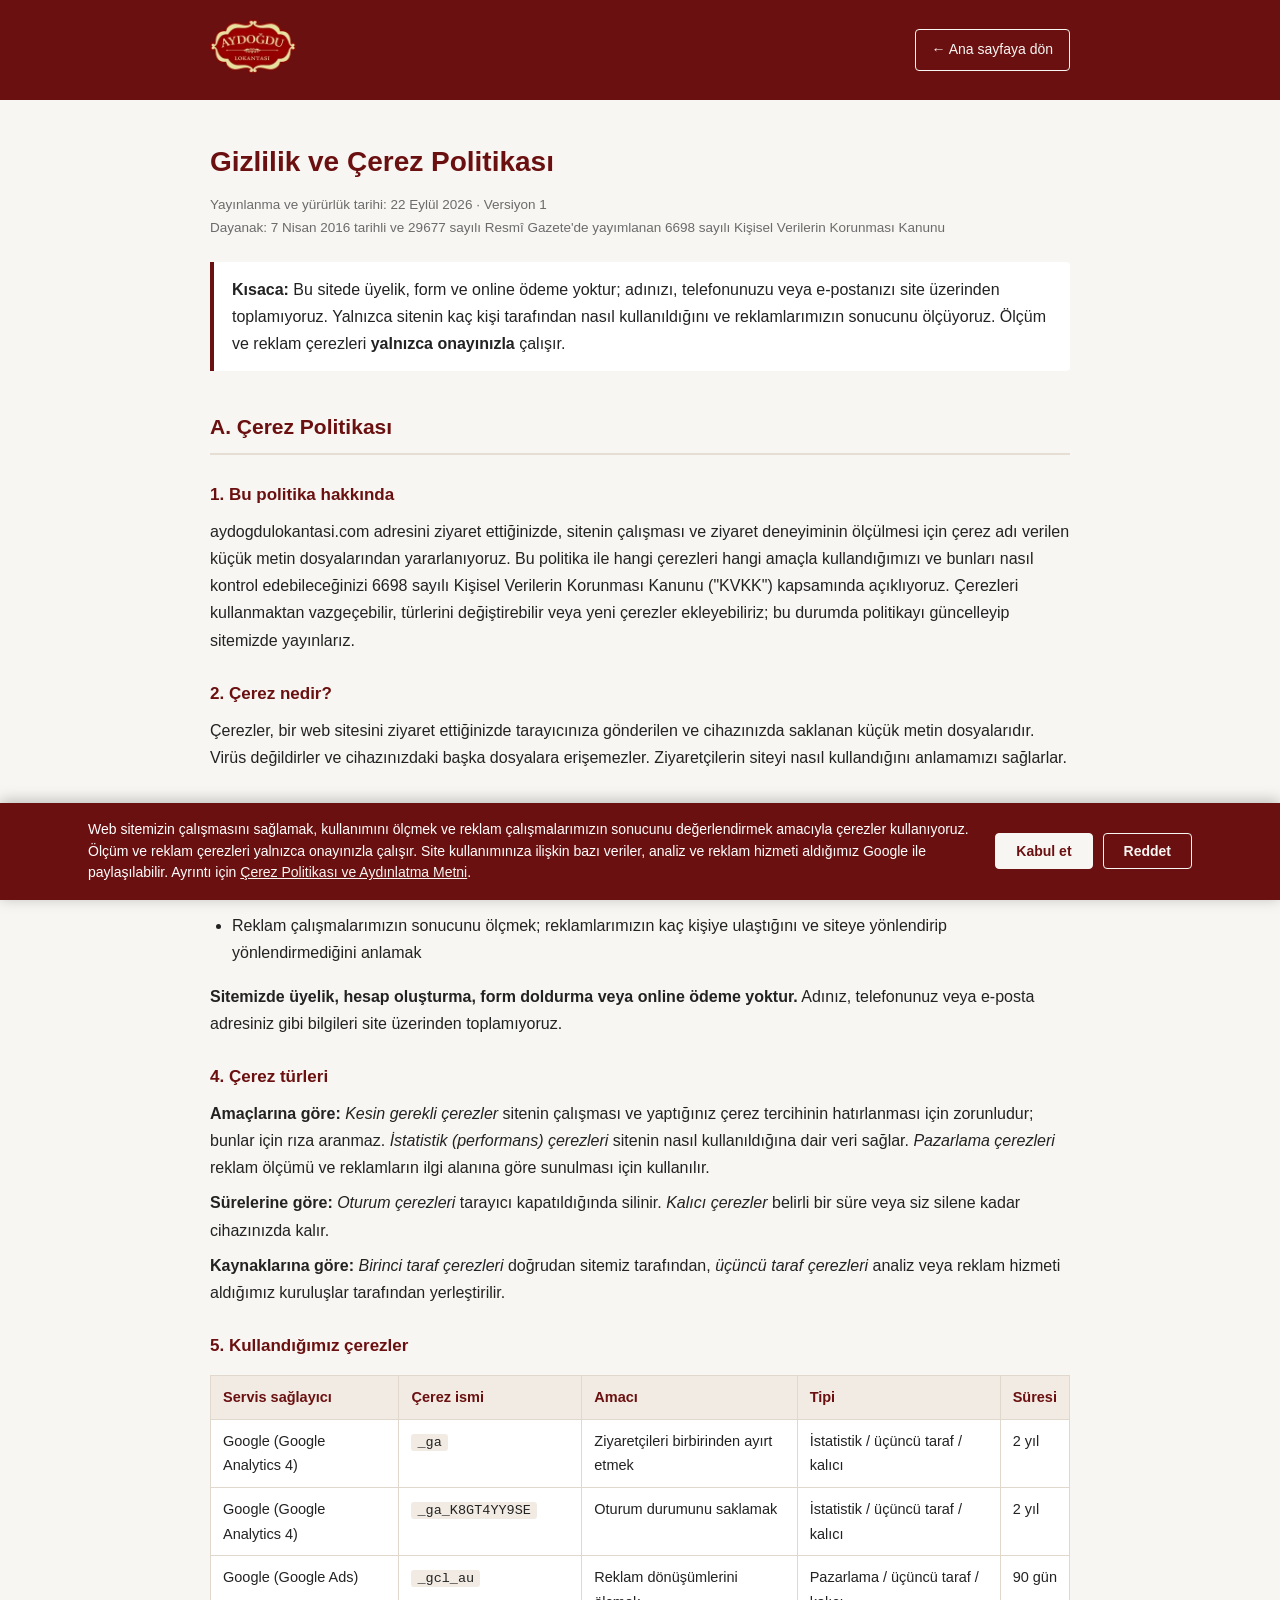
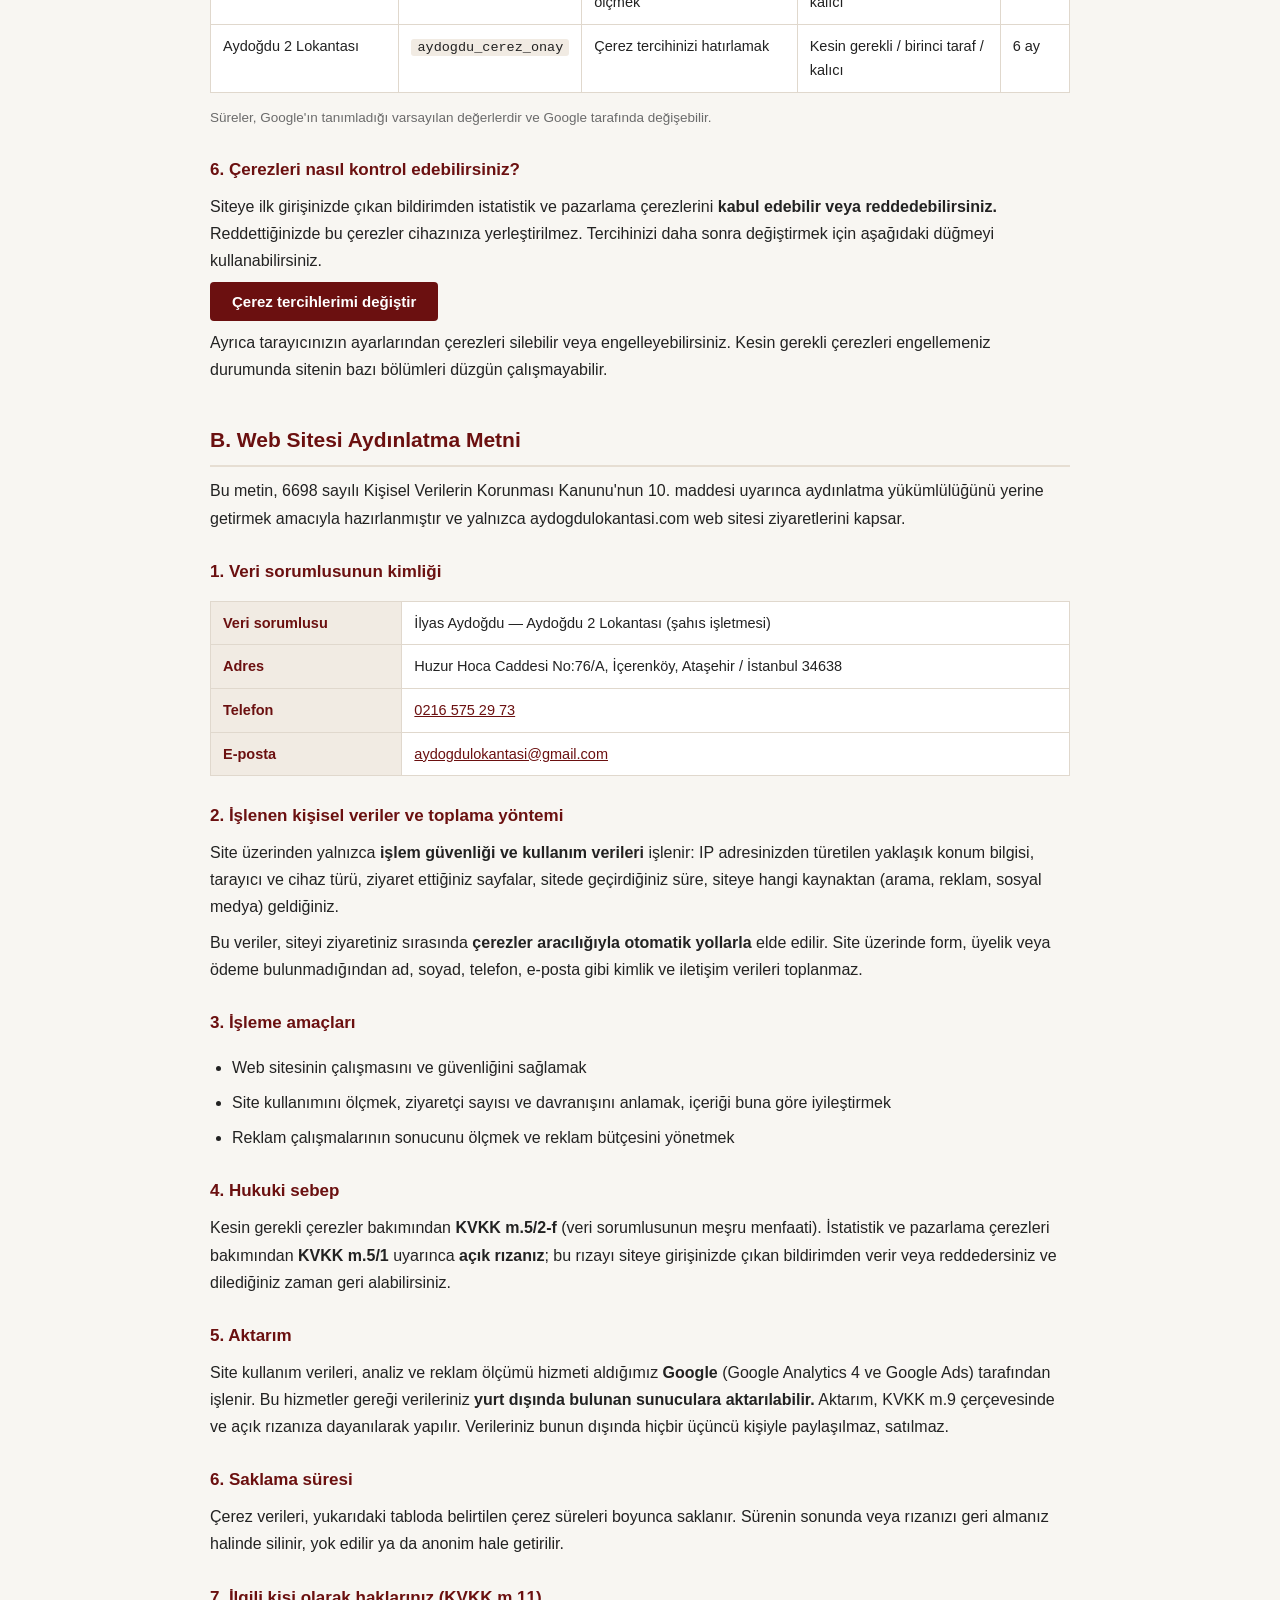
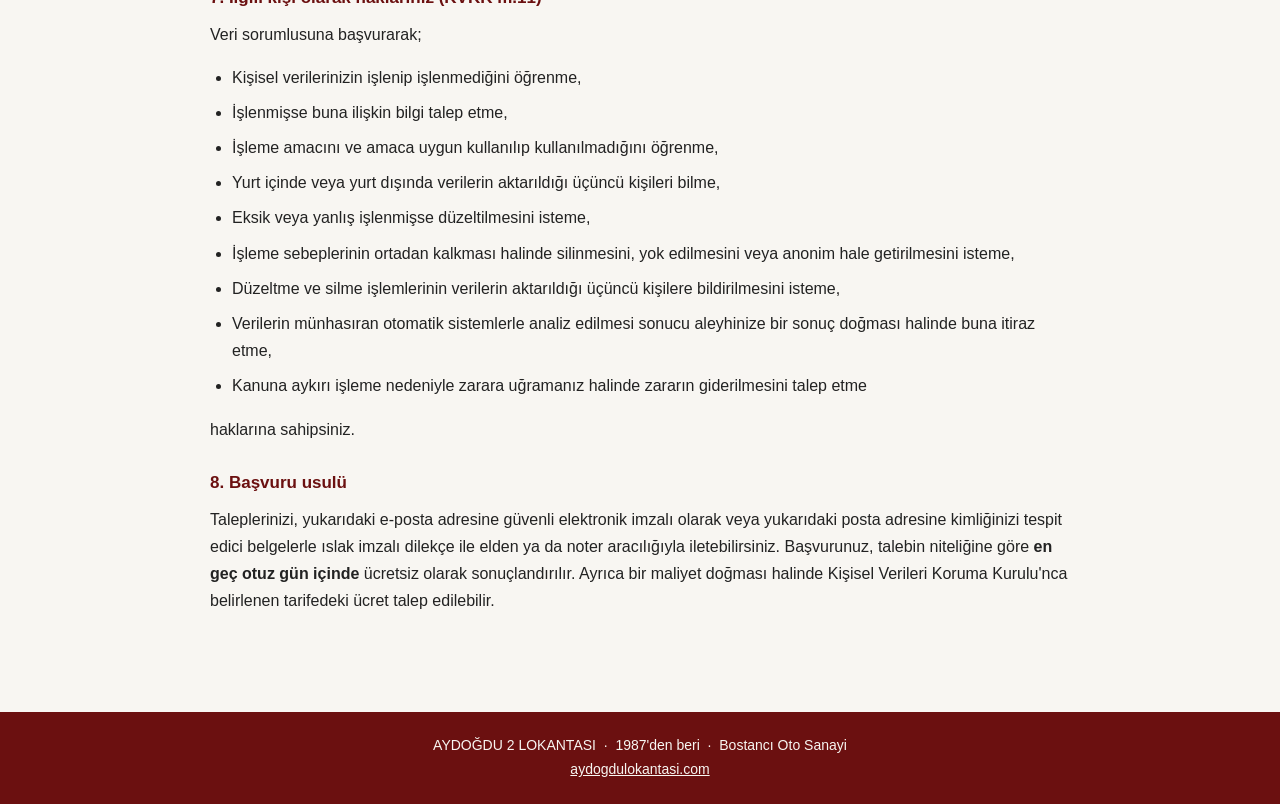
==== commit b478b3c1: "Add files via upload PageSpeed: yerel font ve Bootstrap, poster preload, kontrast" ====
--- a/gizlilik.html
+++ b/gizlilik.html
@@ -74,7 +74,7 @@
   <body>
     <header>
       <div class="ic">
-        <a href="./index.html"><img src="./assets/images/logo.webp" alt="AYDOĞDU LOKANTASI" width="240" height="156"></a>
+        <a href="./index.html"><img src="./assets/images/logo.webp" alt="AYDOĞDU LOKANTASI" width="184" height="120"></a>
         <a class="geri" href="./index.html">&larr; Ana sayfaya dön</a>
       </div>
     </header>
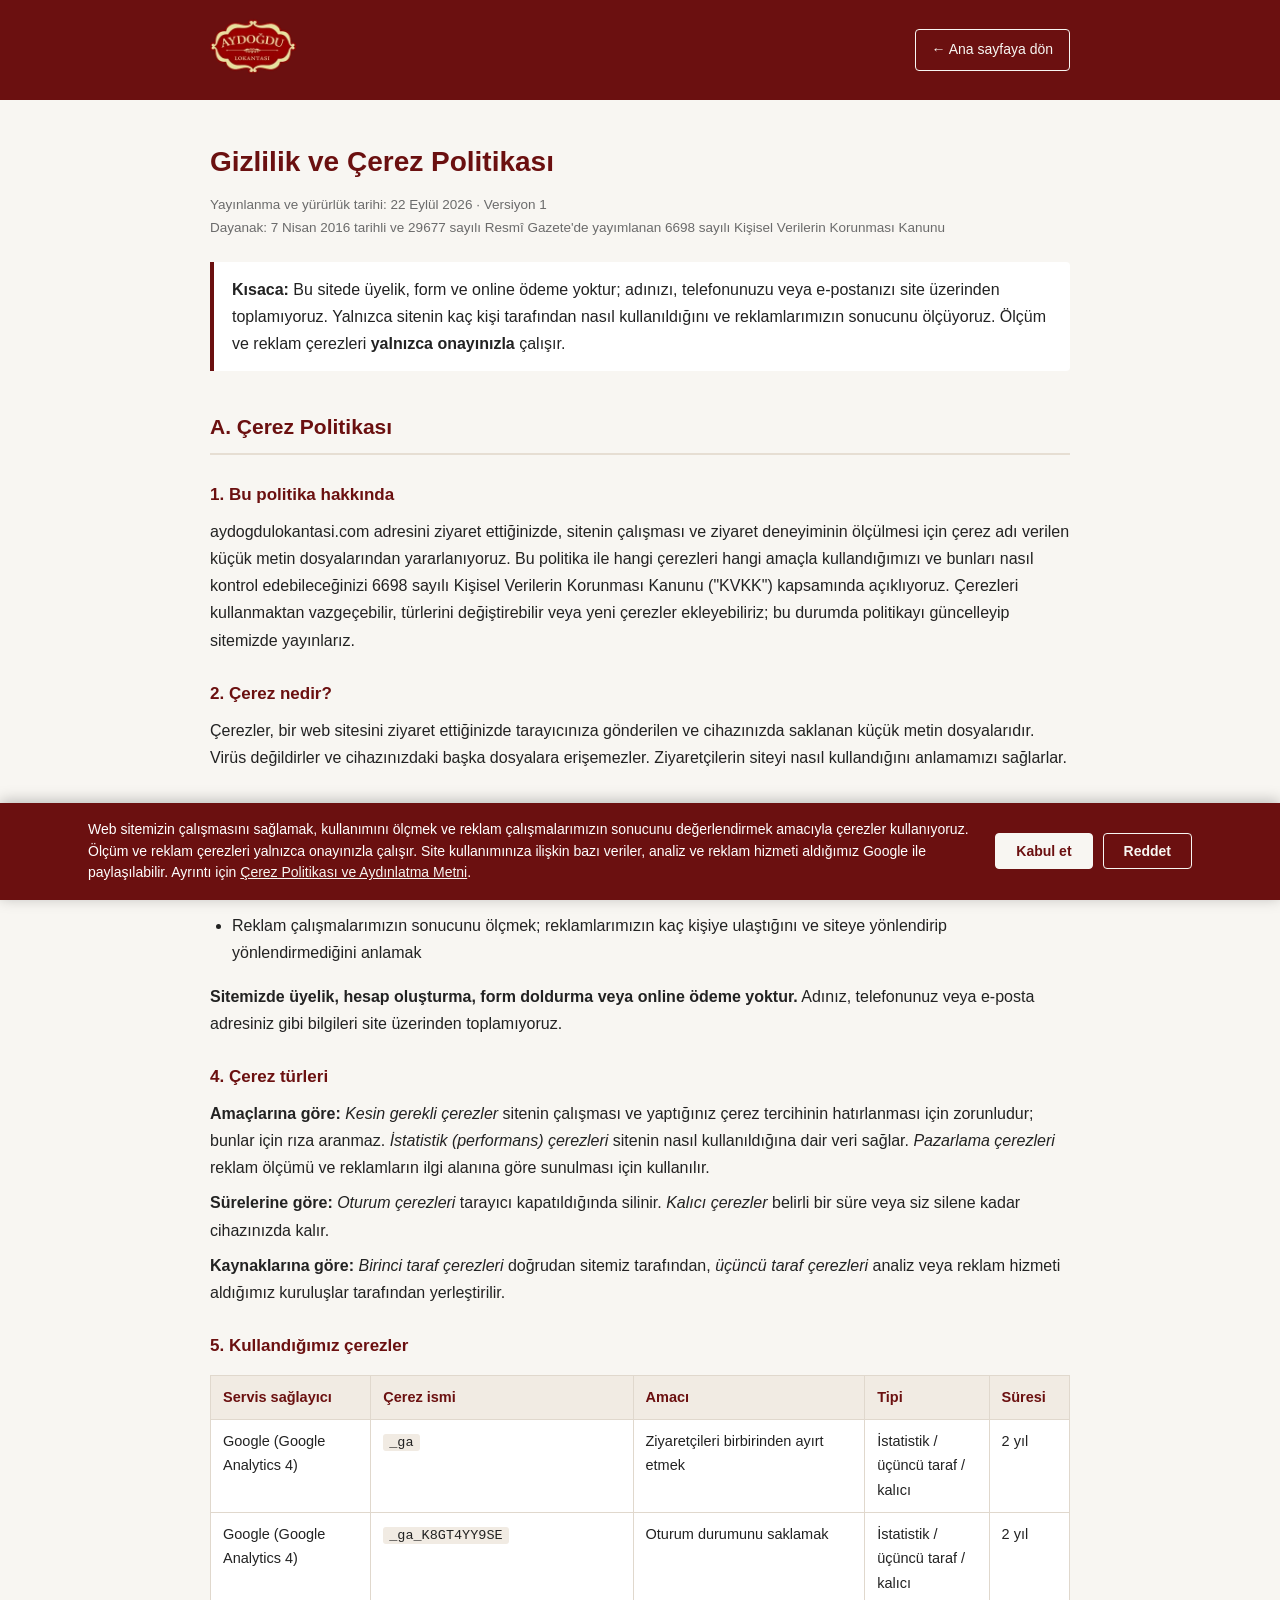
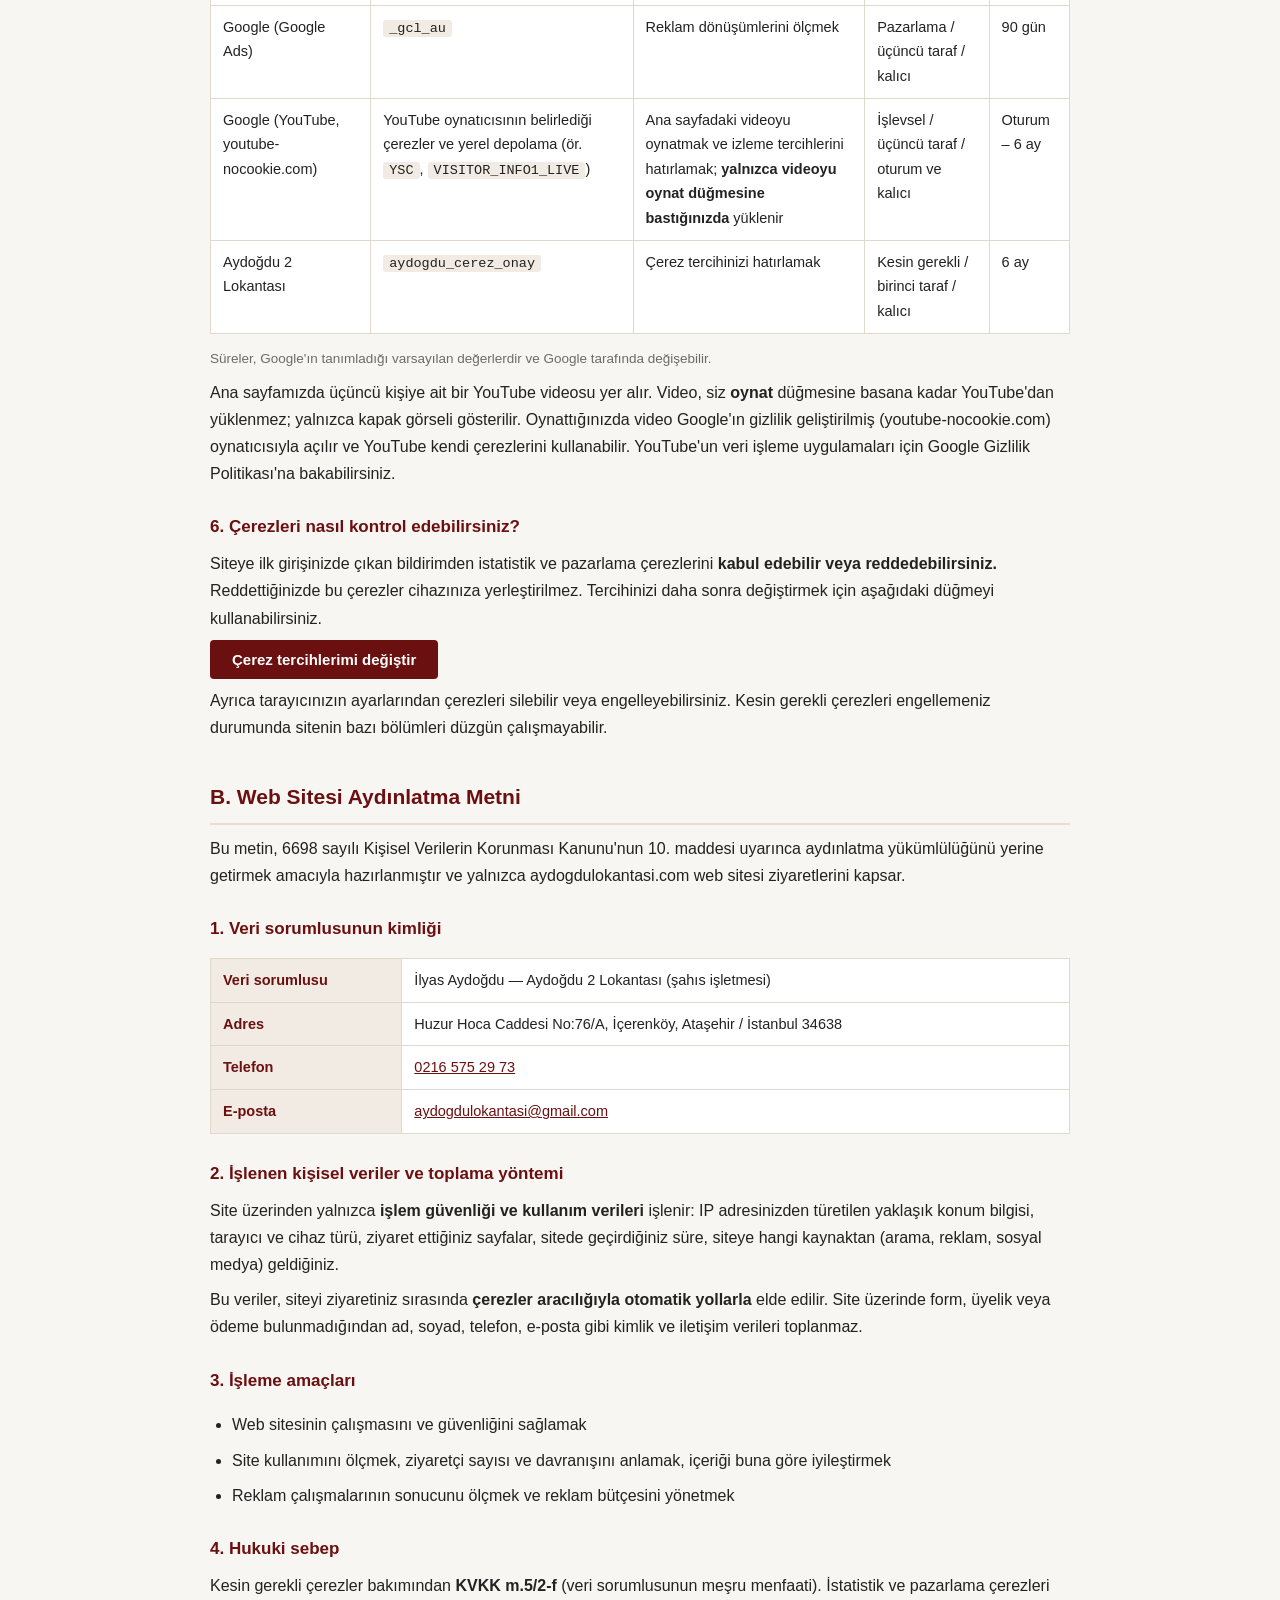
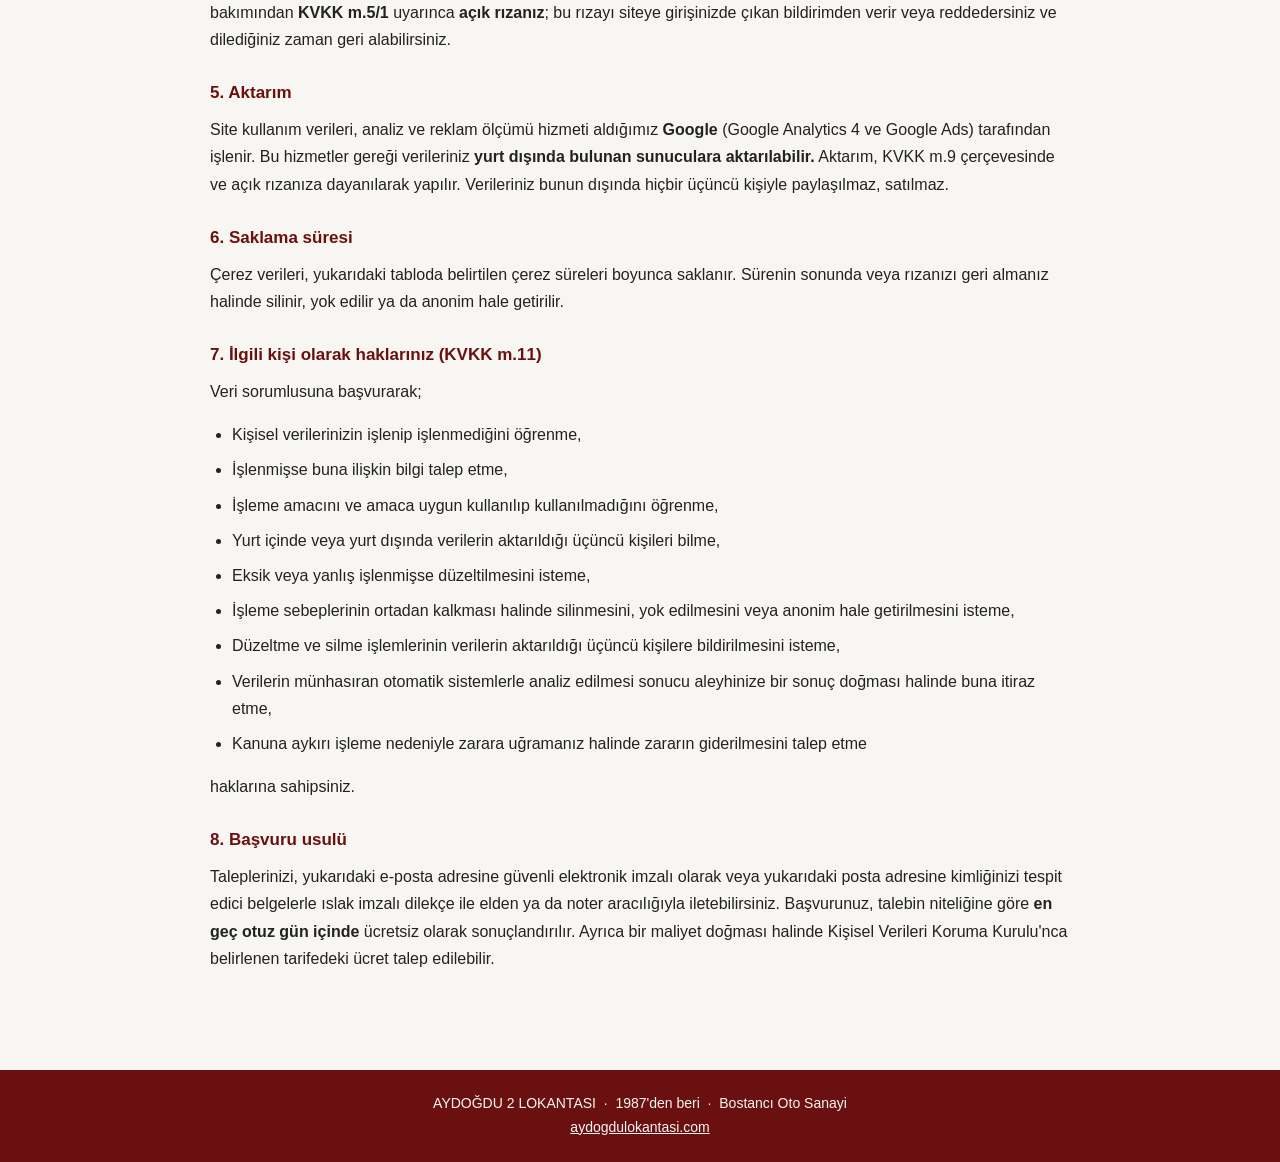
==== commit 1ba2efe2: "Add files via upload Lezzetin Peşinde video bölümü + çerez satırı" ====
--- a/gizlilik.html
+++ b/gizlilik.html
@@ -126,7 +126,7 @@
       <p><b>Kaynaklarına göre:</b> <i>Birinci taraf çerezleri</i> doğrudan sitemiz tarafından,
       <i>üçüncü taraf çerezleri</i> analiz veya reklam hizmeti aldığımız kuruluşlar tarafından yerleştirilir.</p>
 
-      <h3>5. Kullandığımız çerezler</h3>
+      <h3 id="cerezler">5. Kullandığımız çerezler</h3>
       <div class="tablo-sar">
       <table>
         <thead><tr><th>Servis sağlayıcı</th><th>Çerez ismi</th><th>Amacı</th><th>Tipi</th><th>Süresi</th></tr></thead>
@@ -134,11 +134,16 @@
           <tr><td>Google (Google Analytics 4)</td><td><code>_ga</code></td><td>Ziyaretçileri birbirinden ayırt etmek</td><td>İstatistik / üçüncü taraf / kalıcı</td><td>2 yıl</td></tr>
           <tr><td>Google (Google Analytics 4)</td><td><code>_ga_K8GT4YY9SE</code></td><td>Oturum durumunu saklamak</td><td>İstatistik / üçüncü taraf / kalıcı</td><td>2 yıl</td></tr>
           <tr><td>Google (Google Ads)</td><td><code>_gcl_au</code></td><td>Reklam dönüşümlerini ölçmek</td><td>Pazarlama / üçüncü taraf / kalıcı</td><td>90 gün</td></tr>
+          <tr><td>Google (YouTube, youtube-nocookie.com)</td><td>YouTube oynatıcısının belirlediği çerezler ve yerel depolama (ör. <code>YSC</code>, <code>VISITOR_INFO1_LIVE</code>)</td><td>Ana sayfadaki videoyu oynatmak ve izleme tercihlerini hatırlamak; <b>yalnızca videoyu oynat düğmesine bastığınızda</b> yüklenir</td><td>İşlevsel / üçüncü taraf / oturum ve kalıcı</td><td>Oturum – 6 ay</td></tr>
           <tr><td>Aydoğdu 2 Lokantası</td><td><code>aydogdu_cerez_onay</code></td><td>Çerez tercihinizi hatırlamak</td><td>Kesin gerekli / birinci taraf / kalıcı</td><td>6 ay</td></tr>
         </tbody>
       </table>
       </div>
       <p class="kucuk">Süreler, Google'ın tanımladığı varsayılan değerlerdir ve Google tarafında değişebilir.</p>
+      <p>Ana sayfamızda üçüncü kişiye ait bir YouTube videosu yer alır. Video, siz <b>oynat</b> düğmesine basana kadar
+      YouTube'dan yüklenmez; yalnızca kapak görseli gösterilir. Oynattığınızda video Google'ın gizlilik geliştirilmiş
+      (youtube-nocookie.com) oynatıcısıyla açılır ve YouTube kendi çerezlerini kullanabilir. YouTube'un veri işleme
+      uygulamaları için Google Gizlilik Politikası'na bakabilirsiniz.</p>
 
       <h3>6. Çerezleri nasıl kontrol edebilirsiniz?</h3>
       <p>Siteye ilk girişinizde çıkan bildirimden istatistik ve pazarlama çerezlerini <b>kabul edebilir veya
